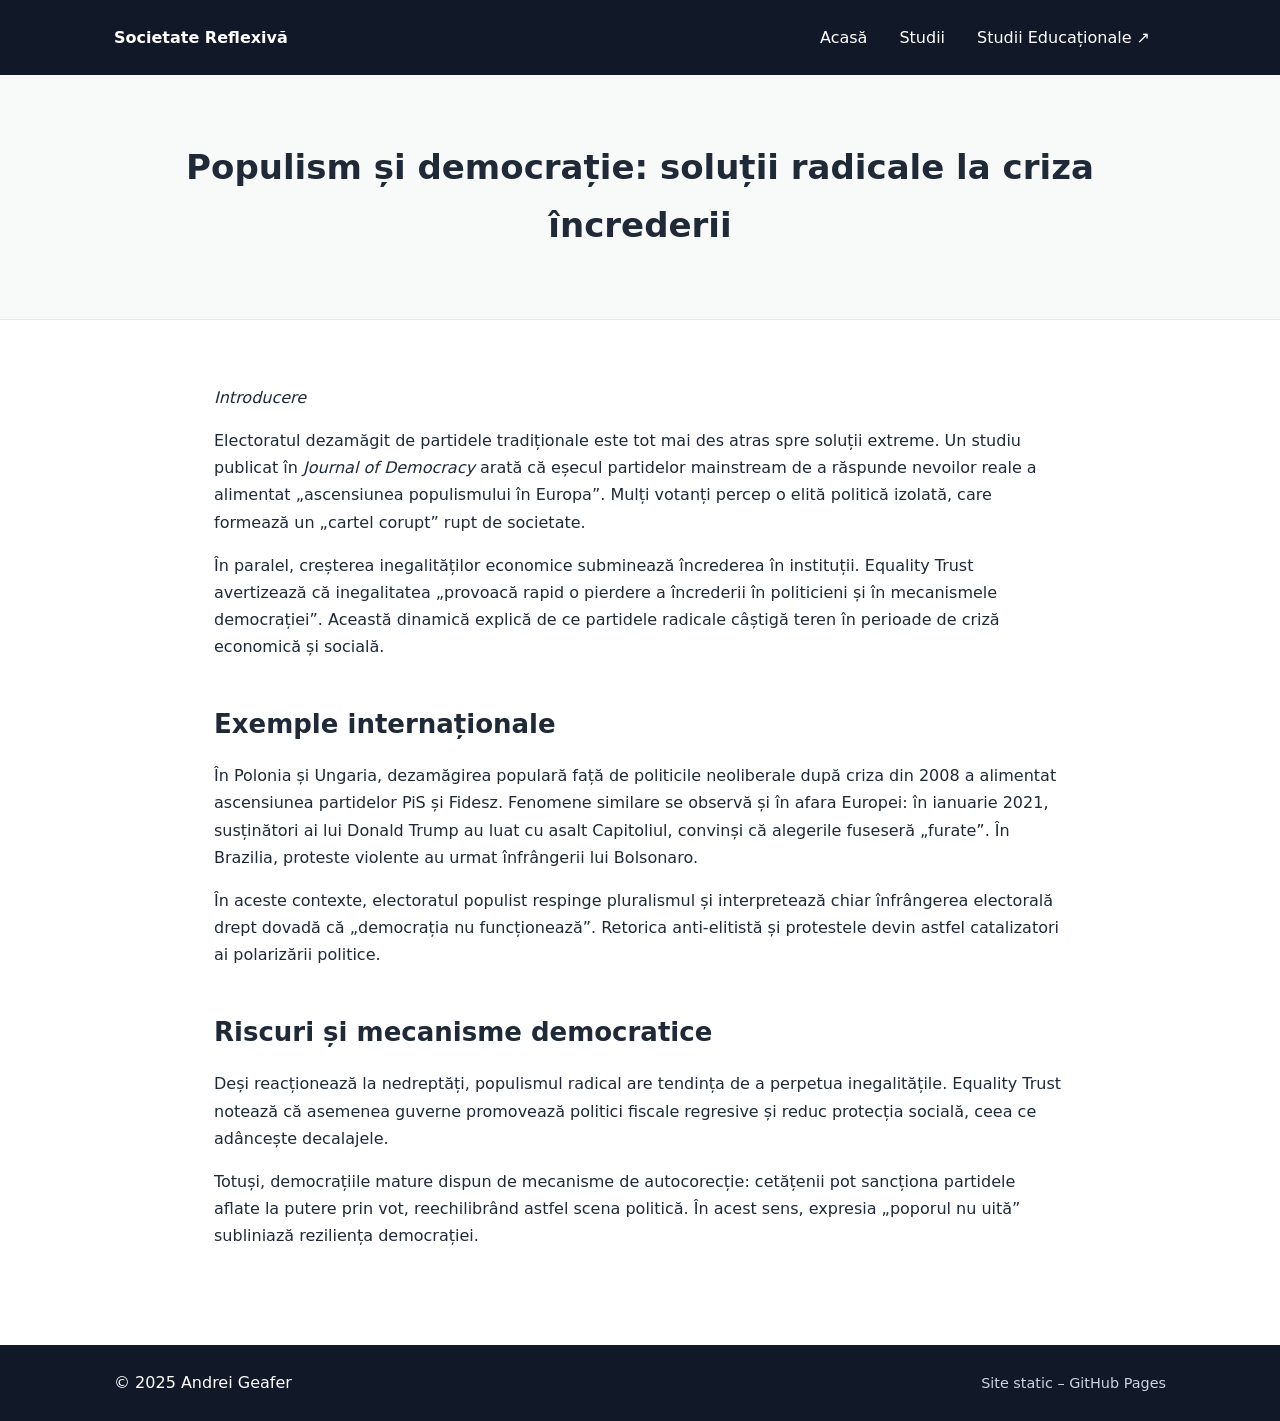
==== populism-democratie.html @ edc5006d "Create populism-democratie.html" ====
<!DOCTYPE html>
<html lang="ro">
<head>
  <meta charset="UTF-8">
  <meta name="viewport" content="width=device-width, initial-scale=1.0">
  <title>Populism și democrație – soluții radicale la criza încrederii</title>
  <link rel="stylesheet" href="style.css">
  <!-- GA (opțional) aici -->
  <style>
    .article-hero{background:#f7faf9;border-bottom:1px solid var(--border);padding:40px 0}
    .article-hero h1{margin:0;text-align:center}
    .article-wrap{max-width:900px;margin:0 auto;padding:24px}
  </style>
</head>
<body>
<header class="navbar">
  <div class="container">
    <div class="logo"><a href="index.html">Societate Reflexivă</a></div>
    <nav class="nav-links">
      <a href="index.html">Acasă</a>
      <a href="studies.html">Studii</a>
      <a href="https://geafeer-star.github.io/educatie-reflexiva-AI/" target="_blank" rel="noopener">Studii Educaționale ↗</a>
    </nav>
  </div>
</header>

<header class="article-hero">
  <div class="container">
    <h1>Populism și democrație: soluții radicale la criza încrederii</h1>
  </div>
</header>

<main class="main">
  <article class="article-wrap">
    <!-- Înlocuiește acest bloc cu conținutul tău HTML al studiului -->
    <p><em>Introducere</em></p>

  <p>
    Electoratul dezamăgit de partidele tradiționale este tot mai des atras spre soluții extreme. 
    Un studiu publicat în <em>Journal of Democracy</em> arată că eșecul partidelor mainstream de a răspunde nevoilor reale 
    a alimentat „ascensiunea populismului în Europa”. Mulți votanți percep o elită politică izolată, 
    care formează un „cartel corupt” rupt de societate. 
  </p>
<p>
    În paralel, creșterea inegalităților economice subminează încrederea în instituții. 
    Equality Trust avertizează că inegalitatea „provoacă rapid o pierdere a încrederii 
    în politicieni și în mecanismele democrației”. Această dinamică explică de ce partidele 
    radicale câștigă teren în perioade de criză economică și socială.
  </p>

  <h2>Exemple internaționale</h2>
  <p>
    În Polonia și Ungaria, dezamăgirea populară față de politicile neoliberale după criza din 2008 
    a alimentat ascensiunea partidelor PiS și Fidesz. Fenomene similare se observă și în afara Europei: 
    în ianuarie 2021, susținători ai lui Donald Trump au luat cu asalt Capitoliul, 
    convinși că alegerile fuseseră „furate”. În Brazilia, proteste violente au urmat înfrângerii lui Bolsonaro.
  </p>
  <p>
    În aceste contexte, electoratul populist respinge pluralismul și interpretează chiar înfrângerea 
    electorală drept dovadă că „democrația nu funcționează”. 
    Retorica anti-elitistă și protestele devin astfel catalizatori ai polarizării politice.
  </p>

  <h2>Riscuri și mecanisme democratice</h2>
  <p>
    Deși reacționează la nedreptăți, populismul radical are tendința de a perpetua inegalitățile. 
    Equality Trust notează că asemenea guverne promovează politici fiscale regresive și reduc protecția socială, 
    ceea ce adâncește decalajele. 
  </p>
  <p>
    Totuși, democrațiile mature dispun de mecanisme de autocorecție: 
    cetățenii pot sancționa partidele aflate la putere prin vot, 
    reechilibrând astfel scena politică. 
    În acest sens, expresia „poporul nu uită” subliniază reziliența democrației.
  </p>

  </article>
</main>

<footer>
  <div class="container">
    <div>&copy; 2025 Andrei Geafer</div>
    <div class="small">Site static – GitHub Pages</div>
  </div>
</footer>
</body>
</html>
---- style.css ----
:root{
  --bg:#ffffff; --text:#1f2937; --muted:#6b7280;
  --brand:#0d6efd; --brand2:#20c997; --surface:#ffffff; --border:#e5e7eb; --nav:#111827;
  --shadow:0 6px 18px rgba(0,0,0,.08);
}
*{box-sizing:border-box}
html,body{margin:0;padding:0}
body{font-family: system-ui,-apple-system,Segoe UI,Roboto,Ubuntu,Cantarell,'Helvetica Neue',Arial,'Noto Sans',sans-serif;color:var(--text);background:var(--bg);line-height:1.7}
.container{max-width:1100px;margin:0 auto;padding:24px}
/* NAVBAR */
.navbar{background:var(--nav);color:#fff;position:sticky;top:0;z-index:10}
.navbar .container{display:flex;align-items:center;justify-content:space-between}
.navbar a{color:#fff;text-decoration:none;margin-right:16px}
.navbar .nav-links{display:flex;gap:16px;flex-wrap:wrap}
.navbar .logo a{font-weight:700}
/* HERO */
.header-hero{
  background:radial-gradient(1200px 500px at 20% 0%, rgba(32,201,151,.25), transparent 60%),
  linear-gradient(135deg, #0d6efd 0%, #13c3b0 60%, #7ae1d0 100%);
  padding:72px 0;border-bottom:1px solid var(--border);color:#eaf6ff;
}
.header-hero h1{margin:0 0 8px 0;font-size:clamp(28px,4vw,42px);text-align:center}
.header-hero p{margin:0;color:#eaf6ff;text-align:center;opacity:.9}
.header-hero .cta{display:flex;justify-content:center;margin-top:18px}
.btn{display:inline-block;padding:.6rem 1rem;background:var(--brand);color:#fff;border-radius:10px;text-decoration:none;border:1px solid rgba(255,255,255,.25);box-shadow:var(--shadow)}
.btn:hover{filter:brightness(.95)}
/* MAIN */
.main{padding:24px 0}
h1{font-size:clamp(26px,3.2vw,34px);margin:.2em 0 .6em}
h2{font-size:clamp(20px,2.4vw,26px);margin:1.6em 0 .4em}
section{margin:1.2em 0}
hr{border:none;border-top:1px solid var(--border);margin:2rem 0}
/* CARDS */
.cards{display:grid;grid-template-columns:repeat(auto-fit,minmax(260px,1fr));gap:20px;margin-top:16px}
.card{background:var(--surface);padding:18px;border:1px solid var(--border);border-radius:16px;box-shadow:var(--shadow)}
.card h3{margin:.2em 0 .4em}
.card a.btn{margin-top:12px}
.card p{margin:.4em 0 0;color:var(--muted)}
/* ARTICLE */
article{max-width:900px;margin:0 auto}
article img{max-width:100%;height:auto;border-radius:12px;box-shadow:var(--shadow)}
/* FOOTER */
footer{background:var(--nav);color:#fff;margin-top:32px}
footer .container{display:flex;justify-content:space-between;align-items:center;gap:12px}
.small{color:#cbd5e1;font-size:.9em}
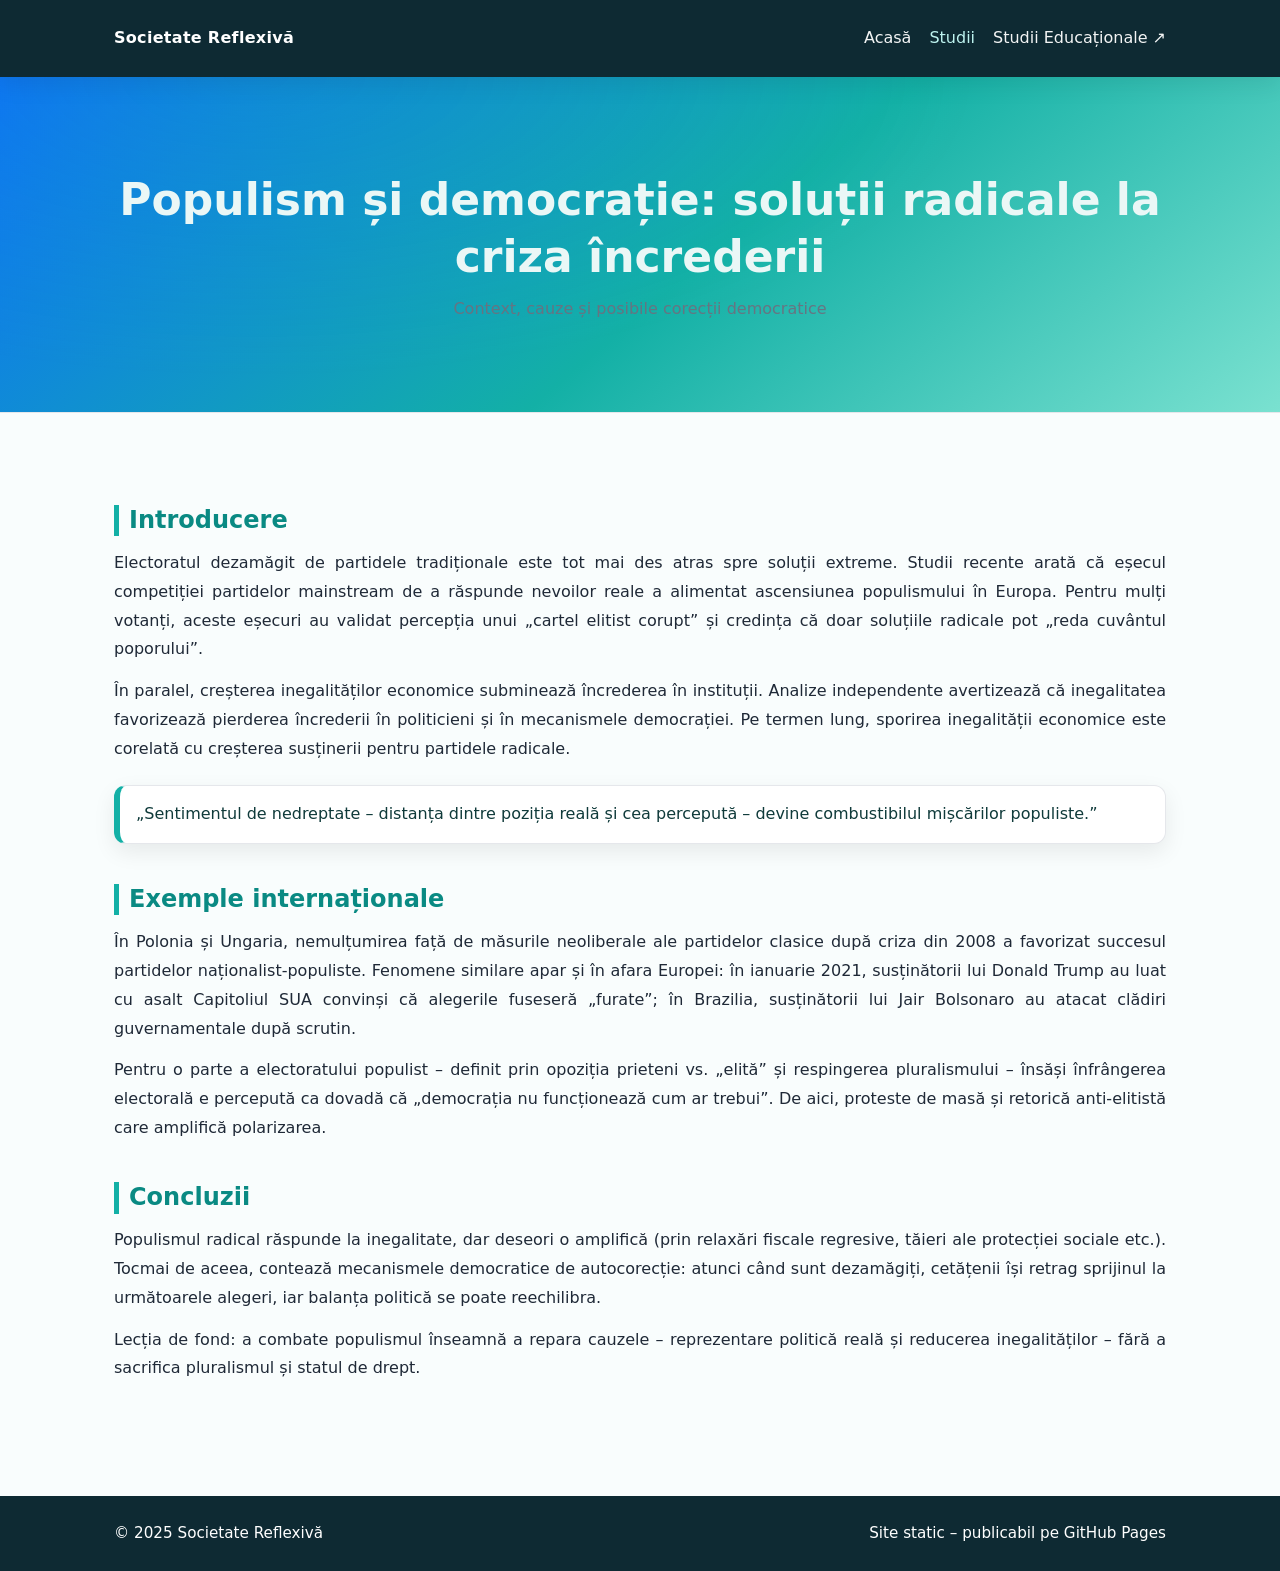
==== commit c68fc413: "Update populism-democratie.html" ====
--- a/populism-democratie.html
+++ b/populism-democratie.html
@@ -1,87 +1,88 @@
 <!DOCTYPE html>
 <html lang="ro">
 <head>
-  <meta charset="UTF-8">
-  <meta name="viewport" content="width=device-width, initial-scale=1.0">
-  <title>Populism și democrație – soluții radicale la criza încrederii</title>
-  <link rel="stylesheet" href="style.css">
-  <!-- GA (opțional) aici -->
-  <style>
-    .article-hero{background:#f7faf9;border-bottom:1px solid var(--border);padding:40px 0}
-    .article-hero h1{margin:0;text-align:center}
-    .article-wrap{max-width:900px;margin:0 auto;padding:24px}
-  </style>
+  <meta charset="UTF-8" />
+  <meta name="viewport" content="width=device-width, initial-scale=1" />
+  <title>Populism și democrație – Societate Reflexivă</title>
+  <link rel="stylesheet" href="style.css" />
+  <!-- (Opțional) Google Analytics: lipește aici snippet-ul tău GA -->
 </head>
 <body>
-<header class="navbar">
-  <div class="container">
-    <div class="logo"><a href="index.html">Societate Reflexivă</a></div>
-    <nav class="nav-links">
-      <a href="index.html">Acasă</a>
-      <a href="studies.html">Studii</a>
-      <a href="https://geafeer-star.github.io/educatie-reflexiva-AI/" target="_blank" rel="noopener">Studii Educaționale ↗</a>
-    </nav>
-  </div>
-</header>
 
-<header class="article-hero">
-  <div class="container">
-    <h1>Populism și democrație: soluții radicale la criza încrederii</h1>
-  </div>
-</header>
+  <!-- NAV -->
+  <header class="navbar">
+    <div class="container">
+      <div class="logo"><a href="index.html">Societate Reflexivă</a></div>
+      <nav class="nav-links">
+        <a href="index.html">Acasă</a>
+        <a href="studii.html" class="active">Studii</a>
+        <a href="https://geafeer-star.github.io/educatie-reflexiva-AI/" target="_blank" rel="noopener">Studii Educaționale ↗</a>
+      </nav>
+    </div>
+  </header>
 
-<main class="main">
-  <article class="article-wrap">
-    <!-- Înlocuiește acest bloc cu conținutul tău HTML al studiului -->
-    <p><em>Introducere</em></p>
+  <!-- HERO -->
+  <header class="header-hero">
+    <div class="container">
+      <h1>Populism și democrație: soluții radicale la criza încrederii</h1>
+      <p class="lead">Context, cauze și posibile corecții democratice</p>
+    </div>
+  </header>
 
-  <p>
-    Electoratul dezamăgit de partidele tradiționale este tot mai des atras spre soluții extreme. 
-    Un studiu publicat în <em>Journal of Democracy</em> arată că eșecul partidelor mainstream de a răspunde nevoilor reale 
-    a alimentat „ascensiunea populismului în Europa”. Mulți votanți percep o elită politică izolată, 
-    care formează un „cartel corupt” rupt de societate. 
-  </p>
-<p>
-    În paralel, creșterea inegalităților economice subminează încrederea în instituții. 
-    Equality Trust avertizează că inegalitatea „provoacă rapid o pierdere a încrederii 
-    în politicieni și în mecanismele democrației”. Această dinamică explică de ce partidele 
-    radicale câștigă teren în perioade de criză economică și socială.
-  </p>
+  <!-- ARTICLE -->
+  <main class="main">
+    <article class="container">
+      <h2>Introducere</h2>
+      <p>
+        Electoratul dezamăgit de partidele tradiționale este tot mai des atras spre soluții extreme.
+        Studii recente arată că eșecul competiției partidelor mainstream de a răspunde nevoilor reale a alimentat
+        ascensiunea populismului în Europa. Pentru mulți votanți, aceste eșecuri au validat percepția unui
+        „cartel elitist corupt” și credința că doar soluțiile radicale pot „reda cuvântul poporului”.
+      </p>
+      <p>
+        În paralel, creșterea inegalităților economice subminează încrederea în instituții. Analize independente
+        avertizează că inegalitatea favorizează pierderea încrederii în politicieni și în mecanismele democrației.
+        Pe termen lung, sporirea inegalității economice este corelată cu creșterea susținerii pentru partidele radicale.
+      </p>
 
-  <h2>Exemple internaționale</h2>
-  <p>
-    În Polonia și Ungaria, dezamăgirea populară față de politicile neoliberale după criza din 2008 
-    a alimentat ascensiunea partidelor PiS și Fidesz. Fenomene similare se observă și în afara Europei: 
-    în ianuarie 2021, susținători ai lui Donald Trump au luat cu asalt Capitoliul, 
-    convinși că alegerile fuseseră „furate”. În Brazilia, proteste violente au urmat înfrângerii lui Bolsonaro.
-  </p>
-  <p>
-    În aceste contexte, electoratul populist respinge pluralismul și interpretează chiar înfrângerea 
-    electorală drept dovadă că „democrația nu funcționează”. 
-    Retorica anti-elitistă și protestele devin astfel catalizatori ai polarizării politice.
-  </p>
+      <div class="quote">
+        „Sentimentul de nedreptate – distanța dintre poziția reală și cea percepută – devine combustibilul mișcărilor populiste.”
+      </div>
 
-  <h2>Riscuri și mecanisme democratice</h2>
-  <p>
-    Deși reacționează la nedreptăți, populismul radical are tendința de a perpetua inegalitățile. 
-    Equality Trust notează că asemenea guverne promovează politici fiscale regresive și reduc protecția socială, 
-    ceea ce adâncește decalajele. 
-  </p>
-  <p>
-    Totuși, democrațiile mature dispun de mecanisme de autocorecție: 
-    cetățenii pot sancționa partidele aflate la putere prin vot, 
-    reechilibrând astfel scena politică. 
-    În acest sens, expresia „poporul nu uită” subliniază reziliența democrației.
-  </p>
+      <h2>Exemple internaționale</h2>
+      <p>
+        În Polonia și Ungaria, nemulțumirea față de măsurile neoliberale ale partidelor clasice după criza din 2008
+        a favorizat succesul partidelor naționalist-populiste. Fenomene similare apar și în afara Europei: în ianuarie 2021,
+        susținătorii lui Donald Trump au luat cu asalt Capitoliul SUA convinși că alegerile fuseseră „furate”; în Brazilia,
+        susținătorii lui Jair Bolsonaro au atacat clădiri guvernamentale după scrutin.
+      </p>
+      <p>
+        Pentru o parte a electoratului populist – definit prin opoziția prieteni vs. „elită” și respingerea pluralismului –
+        însăși înfrângerea electorală e percepută ca dovadă că „democrația nu funcționează cum ar trebui”. De aici,
+        proteste de masă și retorică anti-elitistă care amplifică polarizarea.
+      </p>
 
-  </article>
-</main>
+      <h2>Concluzii</h2>
+      <p>
+        Populismul radical răspunde la inegalitate, dar deseori o amplifică (prin relaxări fiscale regresive, tăieri ale
+        protecției sociale etc.). Tocmai de aceea, contează mecanismele democratice de autocorecție: atunci când sunt dezamăgiți,
+        cetățenii își retrag sprijinul la următoarele alegeri, iar balanța politică se poate reechilibra.
+      </p>
+      <p>
+        Lecția de fond: a combate populismul înseamnă a repara cauzele – reprezentare politică reală și reducerea
+        inegalităților – fără a sacrifica pluralismul și statul de drept.
+      </p>
+    </article>
+  </main>
 
-<footer>
-  <div class="container">
-    <div>&copy; 2025 Andrei Geafer</div>
-    <div class="small">Site static – GitHub Pages</div>
-  </div>
-</footer>
+  <!-- FOOTER -->
+  <footer>
+    <div class="container">
+      <div>&copy; 2025 Societate Reflexivă</div>
+      <div class="small">Site static – publicabil pe GitHub Pages</div>
+    </div>
+  </footer>
+
 </body>
 </html>
+
--- a/style.css
+++ b/style.css
@@ -1,45 +1,97 @@
+/* ========== Theme ========== */
 :root{
-  --bg:#ffffff; --text:#1f2937; --muted:#6b7280;
-  --brand:#0d6efd; --brand2:#20c997; --surface:#ffffff; --border:#e5e7eb; --nav:#111827;
-  --shadow:0 6px 18px rgba(0,0,0,.08);
+  --bg:#f9fdfd;
+  --text:#1f2937;
+  --muted:#6b7280;
+  --brand:#0d6efd;        /* albastru accent */
+  --turq:#13b0a6;         /* turcoaz principal */
+  --turq-dark:#0a8a83;
+  --nav:#0e2a33;          /* bară top */
+  --surface:#ffffff;
+  --border:#e5e7eb;
+  --shadow:0 8px 22px rgba(0,0,0,.08);
 }
+
 *{box-sizing:border-box}
 html,body{margin:0;padding:0}
-body{font-family: system-ui,-apple-system,Segoe UI,Roboto,Ubuntu,Cantarell,'Helvetica Neue',Arial,'Noto Sans',sans-serif;color:var(--text);background:var(--bg);line-height:1.7}
+body{
+  font-family: system-ui,-apple-system,Segoe UI,Roboto,Ubuntu,Cantarell,'Helvetica Neue',Arial,'Noto Sans',sans-serif;
+  color:var(--text);
+  background:var(--bg);
+  line-height:1.8;
+}
+
 .container{max-width:1100px;margin:0 auto;padding:24px}
-/* NAVBAR */
-.navbar{background:var(--nav);color:#fff;position:sticky;top:0;z-index:10}
+
+/* ========== NAVBAR ========== */
+.navbar{
+  background:var(--nav);
+  color:#fff;
+  position:sticky;top:0;z-index:50;
+  box-shadow:var(--shadow);
+}
 .navbar .container{display:flex;align-items:center;justify-content:space-between}
-.navbar a{color:#fff;text-decoration:none;margin-right:16px}
-.navbar .nav-links{display:flex;gap:16px;flex-wrap:wrap}
-.navbar .logo a{font-weight:700}
-/* HERO */
+.navbar a{color:#fff;text-decoration:none}
+.navbar .logo a{font-weight:700;letter-spacing:.3px}
+.nav-links{display:flex;gap:18px;flex-wrap:wrap}
+.nav-links a{opacity:.95}
+.nav-links a:hover,.nav-links a.active{opacity:1;color:#bdf3ef}
+
+/* ========== HERO ========== */
 .header-hero{
-  background:radial-gradient(1200px 500px at 20% 0%, rgba(32,201,151,.25), transparent 60%),
-  linear-gradient(135deg, #0d6efd 0%, #13c3b0 60%, #7ae1d0 100%);
-  padding:72px 0;border-bottom:1px solid var(--border);color:#eaf6ff;
+  background:
+    radial-gradient(1200px 500px at 20% 0%, rgba(19,176,166,.22), transparent 60%),
+    linear-gradient(140deg, #0d6efd 0%, #13b0a6 55%, #7ae1d0 100%);
+  color:#eaf7f6;
+  border-bottom:1px solid var(--border);
+  padding:70px 0 64px;
 }
-.header-hero h1{margin:0 0 8px 0;font-size:clamp(28px,4vw,42px);text-align:center}
-.header-hero p{margin:0;color:#eaf6ff;text-align:center;opacity:.9}
-.header-hero .cta{display:flex;justify-content:center;margin-top:18px}
-.btn{display:inline-block;padding:.6rem 1rem;background:var(--brand);color:#fff;border-radius:10px;text-decoration:none;border:1px solid rgba(255,255,255,.25);box-shadow:var(--shadow)}
-.btn:hover{filter:brightness(.95)}
-/* MAIN */
-.main{padding:24px 0}
-h1{font-size:clamp(26px,3.2vw,34px);margin:.2em 0 .6em}
-h2{font-size:clamp(20px,2.4vw,26px);margin:1.6em 0 .4em}
-section{margin:1.2em 0}
-hr{border:none;border-top:1px solid var(--border);margin:2rem 0}
-/* CARDS */
-.cards{display:grid;grid-template-columns:repeat(auto-fit,minmax(260px,1fr));gap:20px;margin-top:16px}
-.card{background:var(--surface);padding:18px;border:1px solid var(--border);border-radius:16px;box-shadow:var(--shadow)}
-.card h3{margin:.2em 0 .4em}
-.card a.btn{margin-top:12px}
-.card p{margin:.4em 0 0;color:var(--muted)}
-/* ARTICLE */
-article{max-width:900px;margin:0 auto}
-article img{max-width:100%;height:auto;border-radius:12px;box-shadow:var(--shadow)}
-/* FOOTER */
-footer{background:var(--nav);color:#fff;margin-top:32px}
-footer .container{display:flex;justify-content:space-between;align-items:center;gap:12px}
-.small{color:#cbd5e1;font-size:.9em}
+.header-hero h1{
+  margin:0 0 10px 0;
+  font-weight:800;
+  font-size:clamp(28px,4vw,44px);
+  text-align:center;
+}
+.header-hero p{
+  margin:0;opacity:.95;text-align:center
+}
+
+/* ========== ARTICLE ========== */
+main{padding:28px 0}
+article{max-width:800px;margin:0 auto}
+h1,h2,h3{line-height:1.3}
+h2{
+  color:var(--turq-dark);
+  margin:40px 0 12px;
+  border-left:5px solid var(--turq);
+  padding-left:10px;
+}
+p{margin:.8em 0;text-align:justify}
+.lead{color:var(--muted);margin-top:4px;text-align:center}
+
+/* Pullquote */
+.quote{
+  background:var(--surface);
+  border:1px solid var(--border);
+  border-left:6px solid var(--turq);
+  box-shadow:var(--shadow);
+  border-radius:12px;
+  padding:14px 16px;
+  margin:22px 0;
+  color:#0f3a3a;
+  font-weight:500;
+}
+
+/* ========== FOOTER ========== */
+footer{
+  background:var(--nav);
+  color:#fff;
+  margin-top:48px;
+}
+footer .container{
+  display:flex;justify-content:space-between;align-items:center;gap:12px;
+  font-size:.95em;
+}
+
+/* Links in text */
+a{color:var(--brand);text-decoration:underline}
